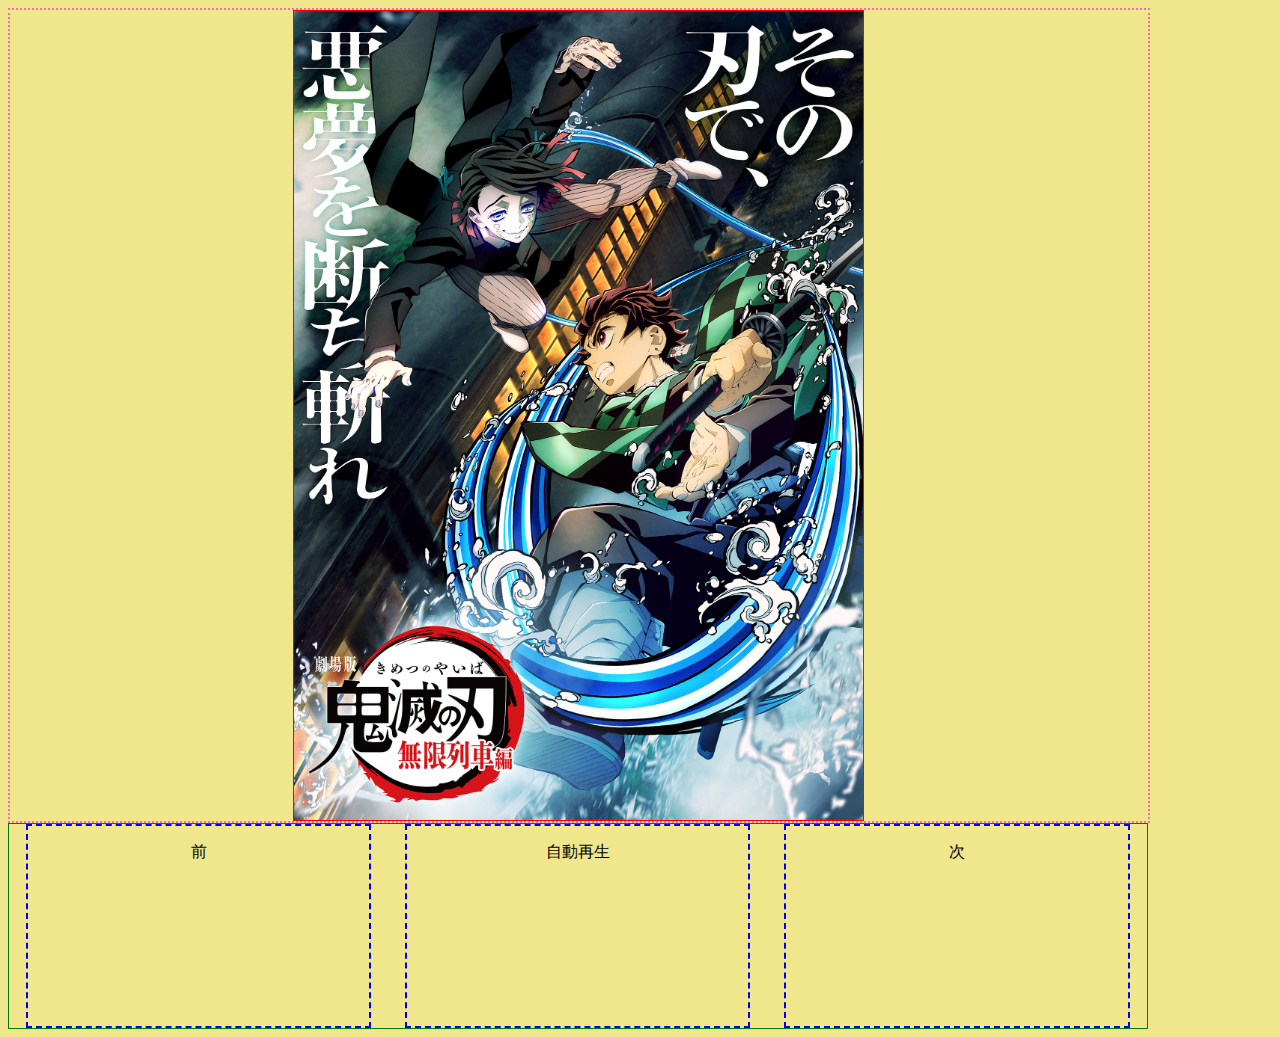
==== 41_オープンキャンパス2020-08月期/index.html @ a083ee1d "2020-0818-0935" ====
<!DOCTYPE html>
<html>

<head>
    <meta charset="UTF-8">
    <title>Open Campus 2020-08-22</title>
    <link rel="stylesheet" href="css/style.css">
    <script src="js/script.jg"></script>
</head>

<body>
    <header>

    </header>
    <main>
        <section id="page1">
            <div class="imageBox">

                <img src="img/yaiba1.jpg" alt="鬼滅の刃１">
            </div>
            <div class="buttonBox">
                <div class="arrowLeft">
                    <p class="prevButton">前</p>
                </div>
                <div class="arrowCenter">
                    <p class="repeatButton">自動再生</p>
                </div>
                <div class="arrowRight">
                    <p class="nextButton">次</p>
                </div>
            </div>

        </section>
    </main>
    <footer>

    </footer>
</body>

</html>
---- 41_オープンキャンパス2020-08月期/css/style.css ----
body{
    background-color: khaki;

}
img{
    width: 50%;
    border: solid 1px red;
    display: block;
    margin-left: auto;
    margin-right: auto;
   

}
.arrowLeft, .arrowCenter, .arrowRight{
    width: 30%;
    height: 200px;
    border: dashed 2px blue;

}
p.prevButton, p.nextButton, p.repeatButton{
    font-size-adjust: 30pt;

}
.buttonBox{
    width: 90%;
    text-align: center;
    border: double 1px green;
    display: flex;
    justify-content: space-around;

}
.imageBox{
    width: 90%;
    border: hotpink 2px dotted;
}
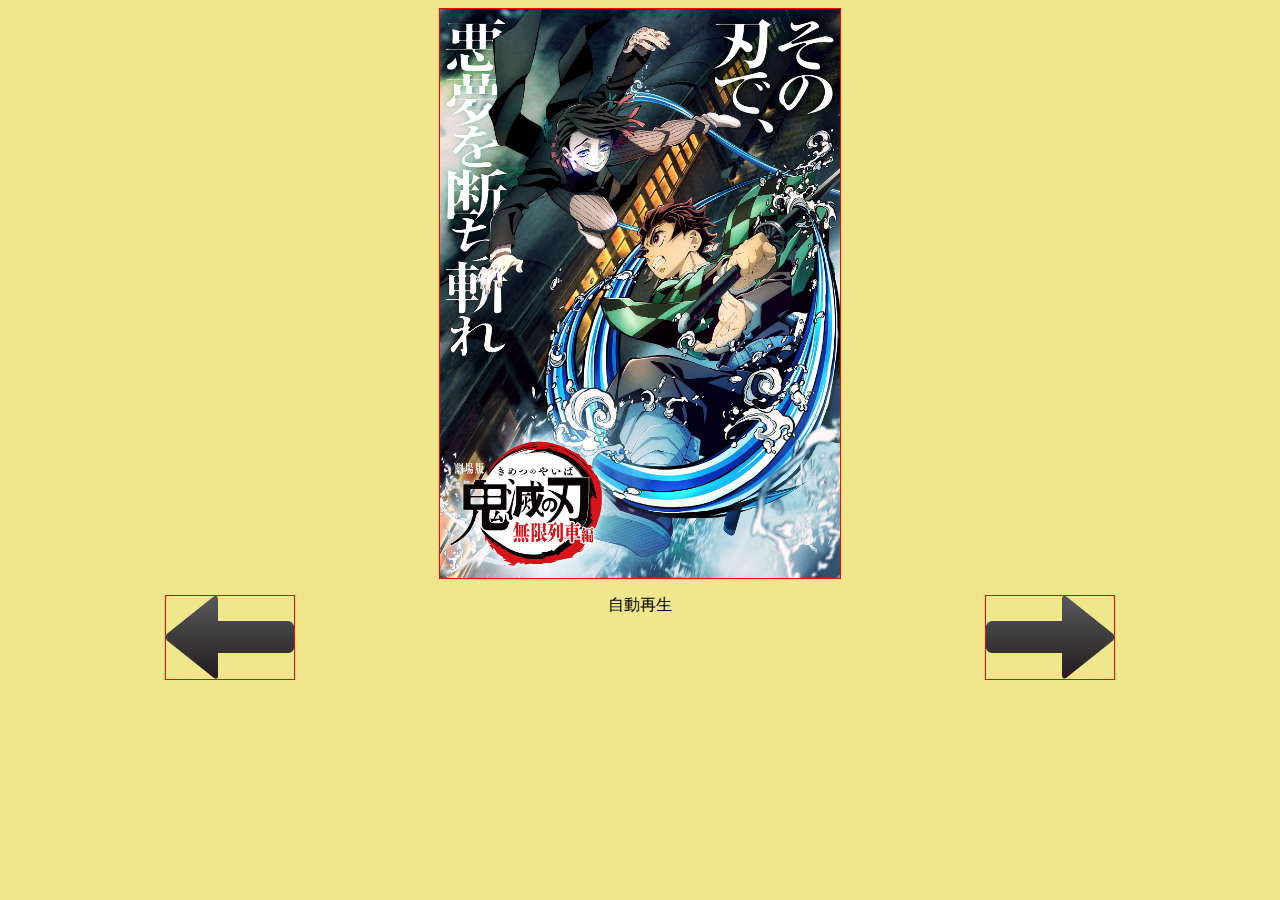
==== commit f705e96f: "2020-0819-2107" ====
--- a/41_オープンキャンパス2020-08月期/index.html
+++ b/41_オープンキャンパス2020-08月期/index.html
@@ -5,7 +5,8 @@
     <meta charset="UTF-8">
     <title>Open Campus 2020-08-22</title>
     <link rel="stylesheet" href="css/style.css">
-    <script src="js/script.jg"></script>
+    <link rel="stylesheet" href="css/style2.css">
+    <script src="js/script.js"></script>
 </head>
 
 <body>
@@ -16,23 +17,23 @@
         <section id="page1">
             <div class="imageBox">
 
-                <img src="img/yaiba1.jpg" alt="鬼滅の刃１">
-            </div>
-            <div class="buttonBox">
-                <div class="arrowLeft">
-                    <p class="prevButton">前</p>
-                </div>
-                <div class="arrowCenter">
-                    <p class="repeatButton">自動再生</p>
-                </div>
-                <div class="arrowRight">
-                    <p class="nextButton">次</p>
-                </div>
+                <img id="slideshow" src="imgs/yaiba1.jpg" alt="鬼滅の刃１">
             </div>
 
         </section>
     </main>
     <footer>
+            <div class="buttonBox">
+                <div class="arrowLeft">
+                    <p class="prevButton"><img src="imgs/arrowLeft.png" alt=""></p>
+                </div>
+                <div class="arrowCenter" id="startStopButton">
+                    <p class="repeatButton">自動再生</p>
+                </div>
+                <div class="arrowRight" onclick="startstopshow()">
+                    <p class="nextButton" id="startstopbutton"><img src="imgs/arrowRight.png" alt=""></p>
+                </div>
+            </div>
 
     </footer>
 </body>
--- a/41_オープンキャンパス2020-08月期/css/style.css
+++ b/41_オープンキャンパス2020-08月期/css/style.css
@@ -3,7 +3,6 @@
 
 }
 img{
-    width: 50%;
     border: solid 1px red;
     display: block;
     margin-left: auto;
@@ -11,25 +10,10 @@
    
 
 }
-.arrowLeft, .arrowCenter, .arrowRight{
-    width: 30%;
-    height: 200px;
-    border: dashed 2px blue;
-
+.prevButton, .nextButton{
+    
 }
-p.prevButton, p.nextButton, p.repeatButton{
-    font-size-adjust: 30pt;
-
-}
-.buttonBox{
-    width: 90%;
-    text-align: center;
-    border: double 1px green;
-    display: flex;
-    justify-content: space-around;
-
-}
-.imageBox{
-    width: 90%;
-    border: hotpink 2px dotted;
+#slideshow{
+    width: 400PX;
+    
 }--- a/41_オープンキャンパス2020-08月期/css/style2.css
+++ b/41_オープンキャンパス2020-08月期/css/style2.css
@@ -0,0 +1,33 @@
+
+.buttonBox{
+    display: flex;
+    justify-content: space-around;
+    
+}
+/*
+.arrowLeft, .arrowCenter, .arrowRight{
+    width: 30PX;
+    height: 200px;
+    border: dashed 2px blue;
+
+}
+p.prevButton, p.nextButton, p.repeatButton{
+    font-size-adjust: 30pt;
+
+}
+.buttonBox{
+    width: 30PX;
+    text-align: center;
+    border: double 1px green;
+    display: flex;
+    justify-content: space-around;
+
+}
+.imageBox{
+    border: hotpink 2px dotted;
+}
+#nextButton{
+    color: tomato;
+
+}
+*/
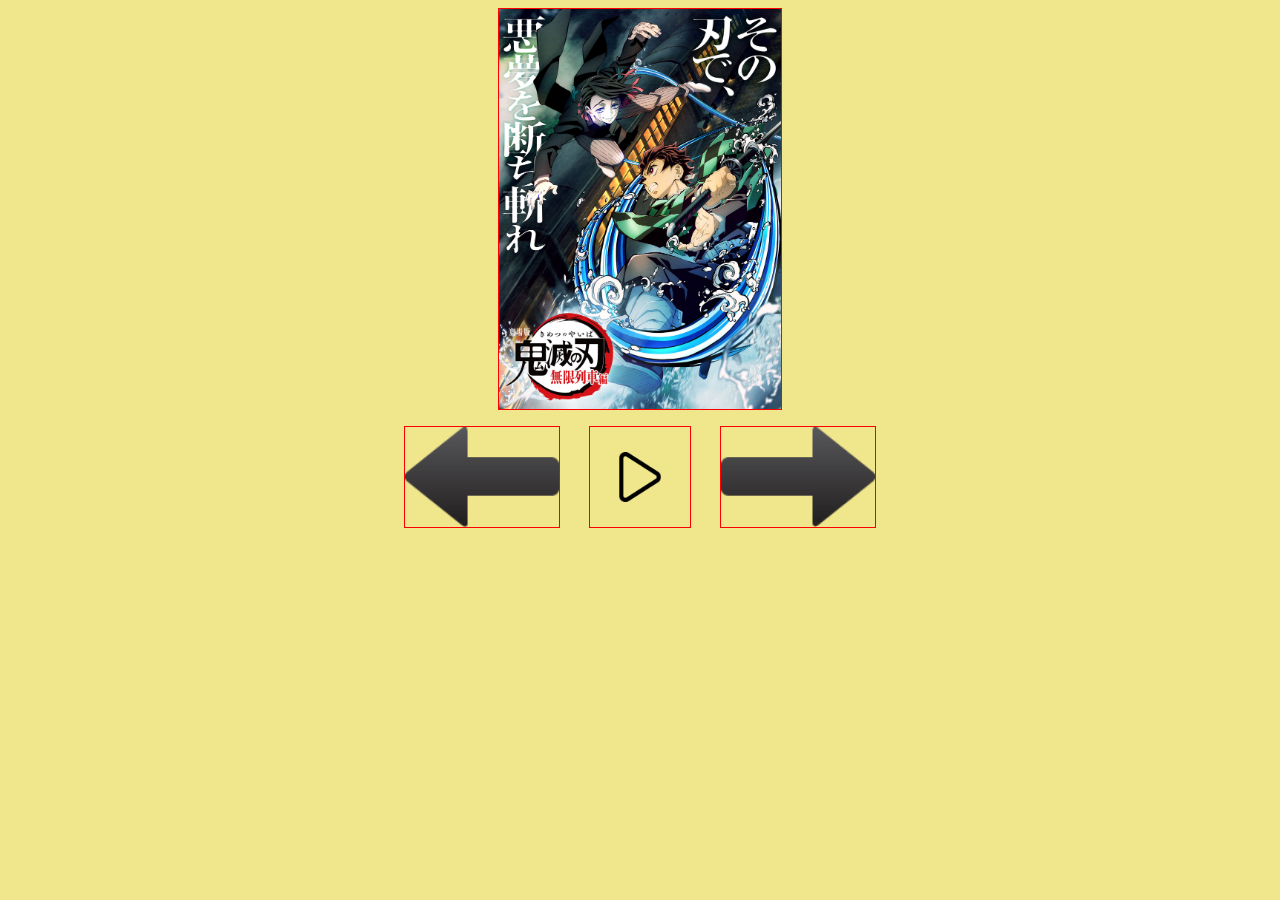
==== commit d3bde0d0: "2020-0820-1705" ====
--- a/41_オープンキャンパス2020-08月期/index.html
+++ b/41_オープンキャンパス2020-08月期/index.html
@@ -11,30 +11,26 @@
 
 <body>
     <header>
-
     </header>
     <main>
         <section id="page1">
             <div class="imageBox">
-
                 <img id="slideshow" src="imgs/yaiba1.jpg" alt="鬼滅の刃１">
             </div>
-
         </section>
     </main>
     <footer>
-            <div class="buttonBox">
-                <div class="arrowLeft">
-                    <p class="prevButton"><img src="imgs/arrowLeft.png" alt=""></p>
-                </div>
-                <div class="arrowCenter" id="startStopButton">
-                    <p class="repeatButton">自動再生</p>
-                </div>
-                <div class="arrowRight" onclick="startstopshow()">
-                    <p class="nextButton" id="startstopbutton"><img src="imgs/arrowRight.png" alt=""></p>
-                </div>
+        <div class="buttonBox">
+            <div class="arrowLeft">
+                <p class="prevButton"><img src="imgs/arrowLeft.png" alt=""></p>
             </div>
-
+            <div class="arrowCenter" >
+                <p class="repeatButton" id="startStopButton"><img src="imgs/play.png" alt="" onclick="startstopshow()"> </p>
+            </div>
+            <div class="arrowRight">
+                <p class="nextButton" ><img src="imgs/arrowRight.png" alt=""></p>
+            </div>
+        </div>
     </footer>
 </body>
 
--- a/41_オープンキャンパス2020-08月期/css/style.css
+++ b/41_オープンキャンパス2020-08月期/css/style.css
@@ -1,19 +1,34 @@
 body{
+    /* 背景色の設定 */
     background-color: khaki;
+    
+    /* 画像とボタンの横サイズ */
+    width: 500px;
+
+    /* 中央ぞろえ  */
+    margin-left: auto;
+    margin-right: auto;
 
 }
 img{
+    /* eの周りに枠線を設定する */
     border: solid 1px red;
+
+    /* img要素は非ブロック要素 */
     display: block;
-    margin-left: auto;
+
+    /* 中央ぞろえ */
+    margin: auto;
+    /* margin-left: auto;
     margin-right: auto;
-   
+    margin-top: auto;
+    margin-bottom: auto; */
+    height: 100px;
 
 }
-.prevButton, .nextButton{
-    
-}
+
 #slideshow{
-    width: 400PX;
-    
+    /* 絵のサイズを決める */
+    height: 400px;
+
 }--- a/41_オープンキャンパス2020-08月期/css/style2.css
+++ b/41_オープンキャンパス2020-08月期/css/style2.css
@@ -1,33 +1,13 @@
 
 .buttonBox{
+    /* レイアウトをflexに設定する */
     display: flex;
+
+    /* ボタンを中央揃えに設定する */
     justify-content: space-around;
+       
+}
+.imageBox{
+    /* border:  solid 1px palevioletred; */
     
 }
-/*
-.arrowLeft, .arrowCenter, .arrowRight{
-    width: 30PX;
-    height: 200px;
-    border: dashed 2px blue;
-
-}
-p.prevButton, p.nextButton, p.repeatButton{
-    font-size-adjust: 30pt;
-
-}
-.buttonBox{
-    width: 30PX;
-    text-align: center;
-    border: double 1px green;
-    display: flex;
-    justify-content: space-around;
-
-}
-.imageBox{
-    border: hotpink 2px dotted;
-}
-#nextButton{
-    color: tomato;
-
-}
-*/
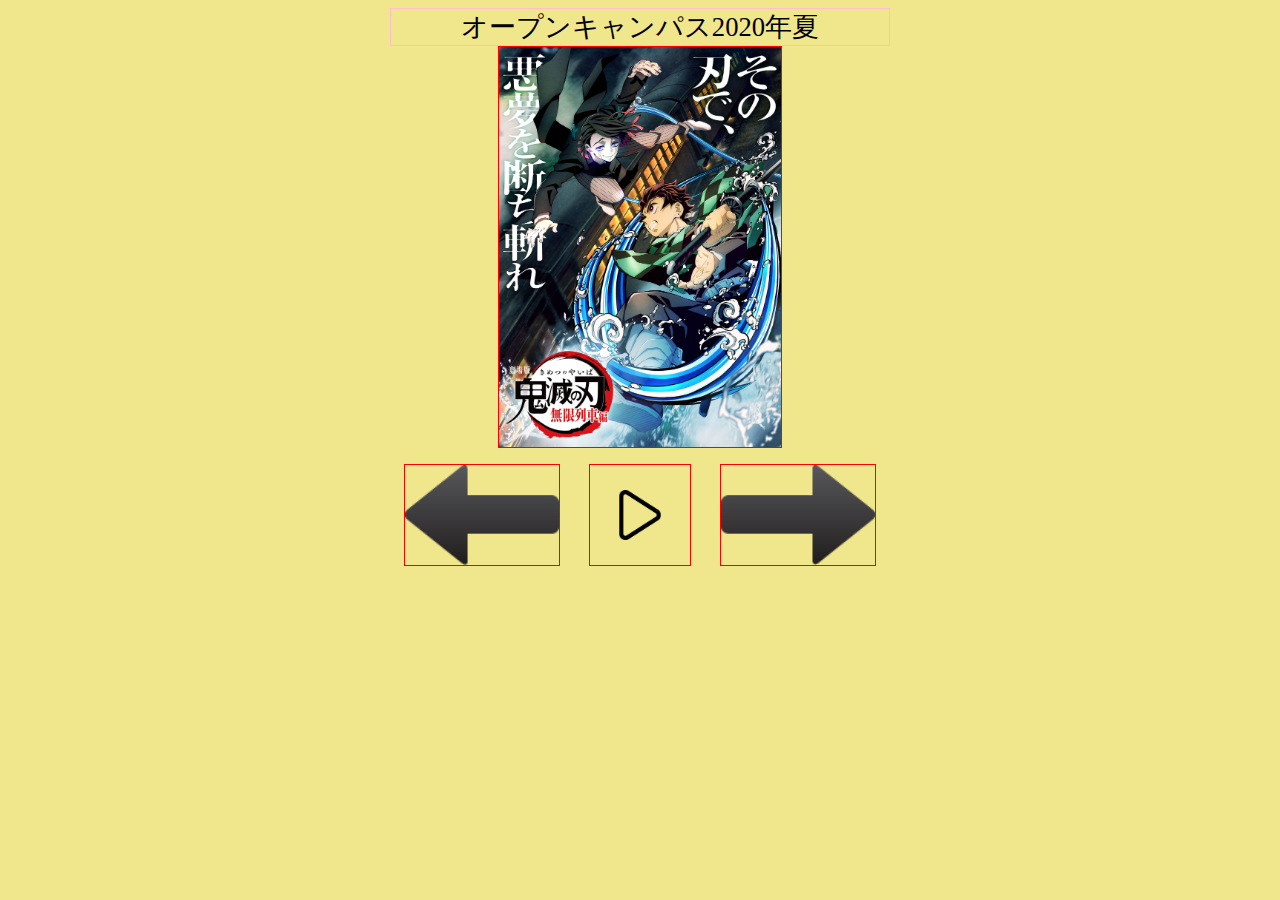
==== commit 215a0b31: "2020-0820-1738" ====
--- a/41_オープンキャンパス2020-08月期/index.html
+++ b/41_オープンキャンパス2020-08月期/index.html
@@ -11,6 +11,7 @@
 
 <body>
     <header>
+        <p id="headerTitle">オープンキャンパス2020年夏</p>
     </header>
     <main>
         <section id="page1">
@@ -22,13 +23,13 @@
     <footer>
         <div class="buttonBox">
             <div class="arrowLeft">
-                <p class="prevButton"><img src="imgs/arrowLeft.png" alt=""></p>
+                <p class="prevButton"><img src="imgs/arrowLeft.png" alt="" onclick="nextPage()"></p>
             </div>
             <div class="arrowCenter" >
                 <p class="repeatButton" id="startStopButton"><img src="imgs/play.png" alt="" onclick="startstopshow()"> </p>
             </div>
             <div class="arrowRight">
-                <p class="nextButton" ><img src="imgs/arrowRight.png" alt=""></p>
+                <p class="nextButton" ><img src="imgs/arrowRight.png" alt="" onclick="prevPage()"></p>
             </div>
         </div>
     </footer>
--- a/41_オープンキャンパス2020-08月期/css/style.css
+++ b/41_オープンキャンパス2020-08月期/css/style.css
@@ -26,9 +26,16 @@
     height: 100px;
 
 }
-
+header{
+    border: solid pink 1px;
+    text-align: center;
+    font-size: 20pt;
+}
 #slideshow{
     /* 絵のサイズを決める */
     height: 400px;
 
+}
+#headerTitle{
+    margin: auto;
 }